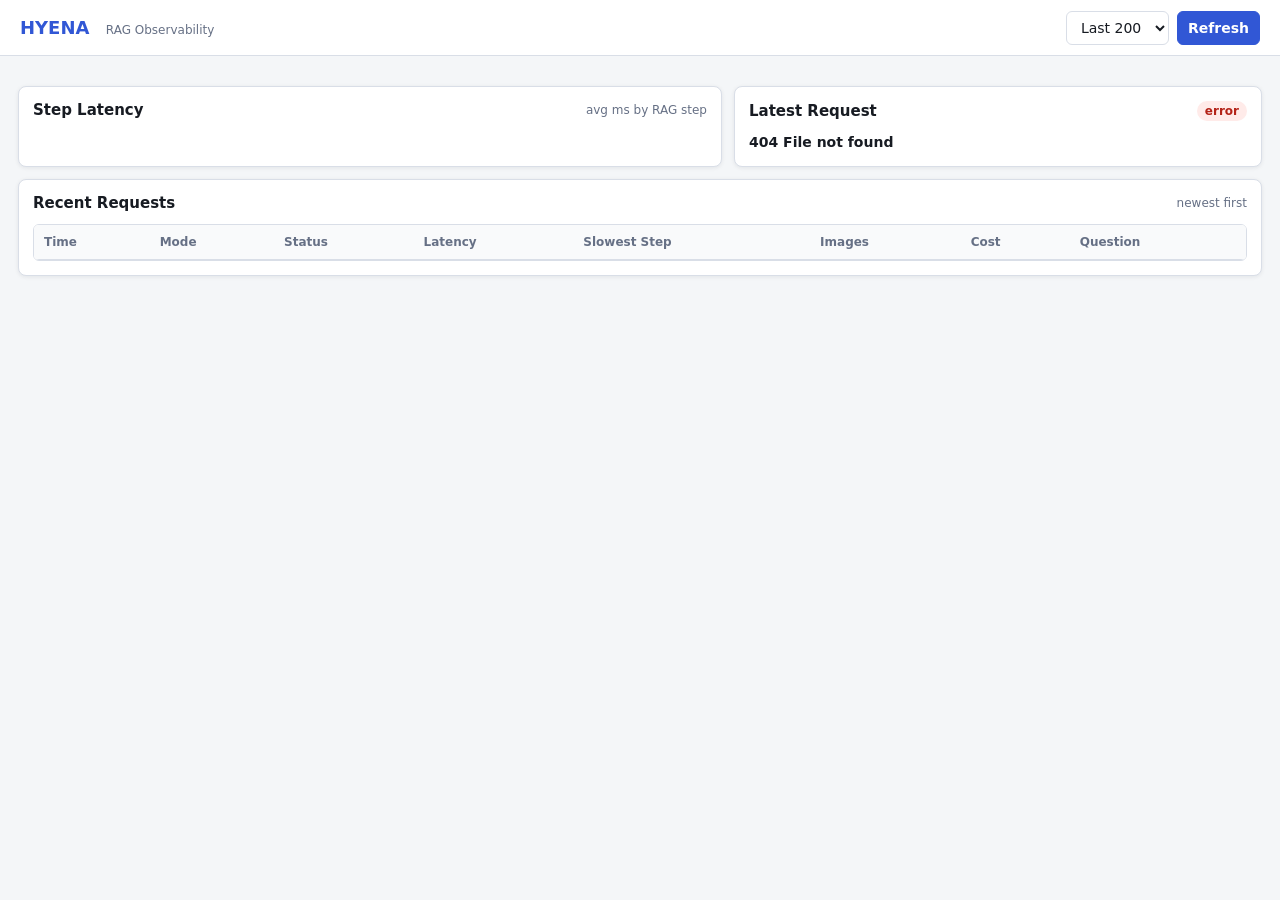
==== frontend/monitor.html @ d9f83c5b "add: logs mornitoring" ====
<!DOCTYPE html>
<html lang="en">
<head>
  <meta charset="UTF-8" />
  <meta name="viewport" content="width=device-width, initial-scale=1.0" />
  <title>Hyena Monitor</title>
  <link rel="stylesheet" href="css/monitor.css" />
</head>
<body>
  <header class="monitor-topbar">
    <div>
      <a href="/" class="brand">HYENA</a>
      <span class="subtle">RAG Observability</span>
    </div>
    <div class="actions">
      <select id="window-size" title="Request window">
        <option value="50">Last 50</option>
        <option value="100">Last 100</option>
        <option value="200" selected>Last 200</option>
        <option value="500">Last 500</option>
      </select>
      <button id="refresh-btn">Refresh</button>
    </div>
  </header>

  <main class="monitor-layout">
    <section class="kpi-grid" id="kpi-grid"></section>

    <section class="split">
      <div class="panel">
        <div class="panel-header">
          <h2>Step Latency</h2>
          <span class="subtle">avg ms by RAG step</span>
        </div>
        <div id="step-chart" class="bar-list"></div>
      </div>

      <div class="panel">
        <div class="panel-header">
          <h2>Latest Request</h2>
          <span id="latest-status" class="status-pill">loading</span>
        </div>
        <div id="latest-request" class="latest-box"></div>
      </div>
    </section>

    <section class="panel">
      <div class="panel-header">
        <h2>Recent Requests</h2>
        <span class="subtle">newest first</span>
      </div>
      <div class="table-wrap">
        <table>
          <thead>
            <tr>
              <th>Time</th>
              <th>Mode</th>
              <th>Status</th>
              <th>Latency</th>
              <th>Slowest Step</th>
              <th>Images</th>
              <th>Cost</th>
              <th>Question</th>
            </tr>
          </thead>
          <tbody id="recent-body"></tbody>
        </table>
      </div>
    </section>
  </main>

  <script src="js/monitor.js"></script>
</body>
</html>
---- frontend/css/monitor.css ----
* {
  box-sizing: border-box;
}

:root {
  --bg: #f4f6f8;
  --panel: #ffffff;
  --panel-2: #f9fafb;
  --border: #d9dee7;
  --text: #171b22;
  --muted: #667085;
  --primary: #3157d5;
  --good: #16803c;
  --warn: #a15c00;
  --bad: #b42318;
  --shadow: 0 1px 4px rgba(16, 24, 40, 0.08);
  --radius: 8px;
  font-family: Inter, ui-sans-serif, system-ui, -apple-system, BlinkMacSystemFont, "Segoe UI", sans-serif;
}

body {
  margin: 0;
  min-height: 100vh;
  background: var(--bg);
  color: var(--text);
  font-size: 14px;
}

.monitor-topbar {
  height: 56px;
  padding: 0 20px;
  display: flex;
  align-items: center;
  justify-content: space-between;
  background: var(--panel);
  border-bottom: 1px solid var(--border);
  position: sticky;
  top: 0;
  z-index: 10;
}

.brand {
  color: var(--primary);
  font-weight: 800;
  font-size: 18px;
  text-decoration: none;
  margin-right: 12px;
}

.subtle {
  color: var(--muted);
  font-size: 12px;
}

.actions {
  display: flex;
  gap: 8px;
}

button,
select {
  border: 1px solid var(--border);
  background: var(--panel);
  color: var(--text);
  border-radius: 6px;
  padding: 7px 10px;
  font: inherit;
}

button {
  cursor: pointer;
  background: var(--primary);
  color: #ffffff;
  border-color: var(--primary);
  font-weight: 700;
}

.monitor-layout {
  max-width: 1440px;
  margin: 0 auto;
  padding: 18px;
}

.kpi-grid {
  display: grid;
  grid-template-columns: repeat(4, minmax(0, 1fr));
  gap: 12px;
  margin-bottom: 12px;
}

.kpi-card,
.panel {
  background: var(--panel);
  border: 1px solid var(--border);
  border-radius: var(--radius);
  box-shadow: var(--shadow);
}

.kpi-card {
  padding: 14px;
  min-height: 92px;
}

.kpi-label {
  color: var(--muted);
  font-size: 12px;
  margin-bottom: 8px;
}

.kpi-value {
  font-size: 26px;
  line-height: 1.1;
  font-weight: 800;
}

.kpi-foot {
  margin-top: 8px;
  color: var(--muted);
  font-size: 12px;
}

.split {
  display: grid;
  grid-template-columns: minmax(0, 1fr) minmax(360px, 0.75fr);
  gap: 12px;
  margin-bottom: 12px;
}

.panel {
  padding: 14px;
  min-width: 0;
}

.panel-header {
  display: flex;
  justify-content: space-between;
  gap: 12px;
  align-items: center;
  margin-bottom: 12px;
}

h2 {
  font-size: 15px;
  margin: 0;
}

.bar-list {
  display: grid;
  gap: 10px;
}

.bar-row {
  display: grid;
  grid-template-columns: 170px 1fr 84px;
  gap: 10px;
  align-items: center;
}

.bar-name {
  color: var(--muted);
  overflow: hidden;
  text-overflow: ellipsis;
  white-space: nowrap;
}

.bar-track {
  height: 10px;
  background: var(--panel-2);
  border: 1px solid var(--border);
  border-radius: 999px;
  overflow: hidden;
}

.bar-fill {
  height: 100%;
  background: var(--primary);
}

.bar-value {
  text-align: right;
  font-variant-numeric: tabular-nums;
  color: var(--muted);
}

.latest-box {
  display: grid;
  gap: 8px;
  color: var(--muted);
}

.latest-question {
  color: var(--text);
  font-weight: 650;
  line-height: 1.35;
}

.meta-grid {
  display: grid;
  grid-template-columns: repeat(2, minmax(0, 1fr));
  gap: 8px;
}

.meta-item {
  background: var(--panel-2);
  border: 1px solid var(--border);
  border-radius: 6px;
  padding: 8px;
}

.meta-label {
  font-size: 11px;
  color: var(--muted);
  margin-bottom: 4px;
}

.meta-value {
  color: var(--text);
  font-weight: 700;
  overflow-wrap: anywhere;
}

.status-pill {
  display: inline-flex;
  align-items: center;
  border-radius: 999px;
  padding: 3px 8px;
  font-size: 12px;
  font-weight: 700;
  background: #eef4ff;
  color: var(--primary);
}

.status-success {
  background: #e9f8ef;
  color: var(--good);
}

.status-error {
  background: #ffebe9;
  color: var(--bad);
}

.table-wrap {
  overflow: auto;
  border: 1px solid var(--border);
  border-radius: 6px;
}

table {
  width: 100%;
  min-width: 1060px;
  border-collapse: collapse;
  background: var(--panel);
}

th,
td {
  text-align: left;
  padding: 10px;
  border-bottom: 1px solid var(--border);
  vertical-align: top;
}

th {
  position: sticky;
  top: 0;
  background: var(--panel-2);
  color: var(--muted);
  font-size: 12px;
  font-weight: 800;
  z-index: 1;
}

td {
  font-size: 13px;
}

.num {
  font-variant-numeric: tabular-nums;
  white-space: nowrap;
}

.question-cell {
  max-width: 420px;
  line-height: 1.35;
}

.image-path {
  color: var(--muted);
  font-size: 12px;
  margin-top: 4px;
  overflow-wrap: anywhere;
}

@media (max-width: 980px) {
  .kpi-grid,
  .split {
    grid-template-columns: 1fr;
  }

  .monitor-topbar {
    align-items: flex-start;
    height: auto;
    padding: 12px;
    gap: 10px;
    flex-direction: column;
  }

  .actions {
    width: 100%;
  }

  .actions select,
  .actions button {
    flex: 1;
  }
}
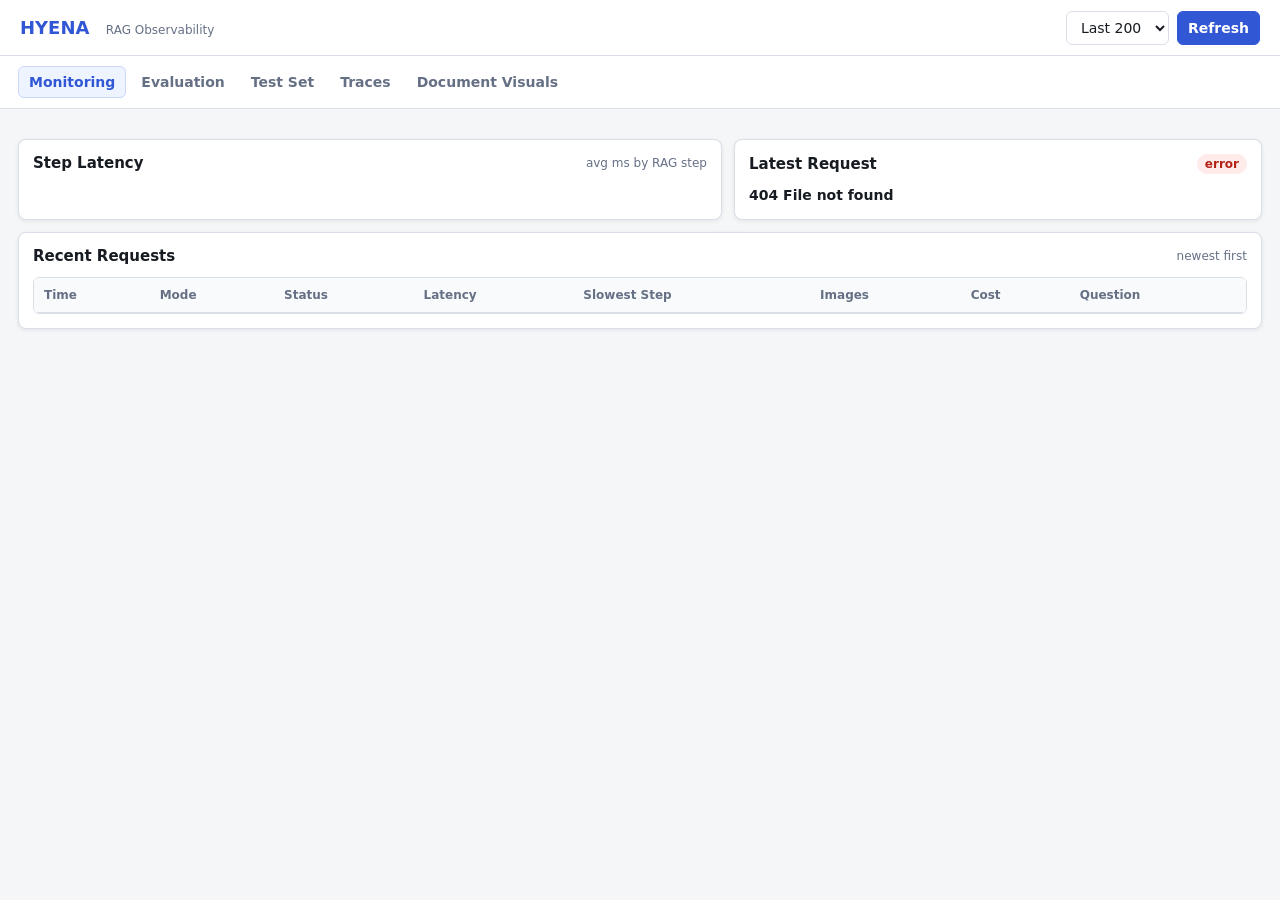
==== commit 0ff69dd4: "add: test set" ====
--- a/frontend/monitor.html
+++ b/frontend/monitor.html
@@ -1,9 +1,9 @@
 <!DOCTYPE html>
-<html lang="en">
+<html lang="vi">
 <head>
   <meta charset="UTF-8" />
   <meta name="viewport" content="width=device-width, initial-scale=1.0" />
-  <title>Hyena Monitor</title>
+  <title>Hyena Observability</title>
   <link rel="stylesheet" href="css/monitor.css" />
 </head>
 <body>
@@ -23,50 +23,116 @@
     </div>
   </header>
 
+  <nav class="workspace-tabs" aria-label="Observability sections">
+    <button class="workspace-tab active" data-view="monitoring">Monitoring</button>
+    <button class="workspace-tab" data-view="evaluation">Evaluation</button>
+    <button class="workspace-tab" data-view="test-set">Test Set</button>
+    <button class="workspace-tab" data-view="traces">Traces</button>
+    <button class="workspace-tab" data-view="documents">Document Visuals</button>
+  </nav>
+
   <main class="monitor-layout">
-    <section class="kpi-grid" id="kpi-grid"></section>
+    <div id="view-monitoring" class="workspace-view">
+      <section class="kpi-grid" id="kpi-grid"></section>
 
-    <section class="split">
-      <div class="panel">
+      <section class="split">
+        <div class="panel">
+          <div class="panel-header">
+            <h2>Step Latency</h2>
+            <span class="subtle">avg ms by RAG step</span>
+          </div>
+          <div id="step-chart" class="bar-list"></div>
+        </div>
+
+        <div class="panel">
+          <div class="panel-header">
+            <h2>Latest Request</h2>
+            <span id="latest-status" class="status-pill">loading</span>
+          </div>
+          <div id="latest-request" class="latest-box"></div>
+        </div>
+      </section>
+
+      <section class="panel">
         <div class="panel-header">
-          <h2>Step Latency</h2>
-          <span class="subtle">avg ms by RAG step</span>
+          <h2>Recent Requests</h2>
+          <span class="subtle">newest first</span>
         </div>
-        <div id="step-chart" class="bar-list"></div>
-      </div>
+        <div class="table-wrap">
+          <table>
+            <thead>
+              <tr>
+                <th>Time</th><th>Mode</th><th>Status</th><th>Latency</th>
+                <th>Slowest Step</th><th>Images</th><th>Cost</th><th>Question</th>
+              </tr>
+            </thead>
+            <tbody id="recent-body"></tbody>
+          </table>
+        </div>
+      </section>
+    </div>
 
-      <div class="panel">
+    <div id="view-evaluation" class="workspace-view hidden">
+      <section id="eval-kpis" class="kpi-grid"></section>
+      <section class="split">
+        <div class="panel">
+          <div class="panel-header">
+            <h2>Pass rate by category</h2>
+            <span id="eval-run-time" class="subtle"></span>
+          </div>
+          <div id="eval-category-chart" class="bar-list"></div>
+        </div>
+        <div class="panel">
+          <div class="panel-header">
+            <h2>Check rates</h2>
+            <span class="subtle">retrieval checks</span>
+          </div>
+          <div id="eval-check-chart" class="bar-list"></div>
+        </div>
+      </section>
+      <section class="panel">
         <div class="panel-header">
-          <h2>Latest Request</h2>
-          <span id="latest-status" class="status-pill">loading</span>
+          <h2>Failed cases</h2>
+          <span id="eval-failure-count" class="status-pill status-error">0</span>
         </div>
-        <div id="latest-request" class="latest-box"></div>
-      </div>
-    </section>
+        <div id="eval-failures" class="case-list"></div>
+      </section>
+    </div>
 
-    <section class="panel">
-      <div class="panel-header">
-        <h2>Recent Requests</h2>
-        <span class="subtle">newest first</span>
-      </div>
-      <div class="table-wrap">
-        <table>
-          <thead>
-            <tr>
-              <th>Time</th>
-              <th>Mode</th>
-              <th>Status</th>
-              <th>Latency</th>
-              <th>Slowest Step</th>
-              <th>Images</th>
-              <th>Cost</th>
-              <th>Question</th>
-            </tr>
-          </thead>
-          <tbody id="recent-body"></tbody>
-        </table>
-      </div>
-    </section>
+    <div id="view-test-set" class="workspace-view hidden">
+      <section id="test-kpis" class="kpi-grid compact-kpis"></section>
+      <section class="panel">
+        <div class="filter-row">
+          <input id="test-search" type="search" placeholder="Tìm câu hỏi, đáp án hoặc evidence..." />
+          <select id="test-category"><option value="">Tất cả category</option></select>
+          <select id="test-difficulty"><option value="">Tất cả độ khó</option></select>
+          <select id="test-answerable">
+            <option value="">Tất cả</option>
+            <option value="true">Có đáp án</option>
+            <option value="false">Không có đáp án</option>
+          </select>
+          <span id="test-visible-count" class="subtle"></span>
+        </div>
+        <div id="test-cases" class="case-list"></div>
+      </section>
+    </div>
+
+    <div id="view-traces" class="workspace-view hidden">
+      <section class="panel empty-workspace">
+        <div class="empty-icon">↳</div>
+        <h2>RAG Traces</h2>
+        <p>Question → retrieved chunks → generated answer sẽ hiển thị tại đây khi trace data được chuẩn hóa.</p>
+      </section>
+    </div>
+
+    <div id="view-documents" class="workspace-view hidden">
+      <section class="panel empty-workspace">
+        <div class="empty-icon">▧</div>
+        <h2>Document Visuals</h2>
+        <p>Xem tài liệu nguồn dùng cho evaluation.</p>
+        <a class="primary-link" href="/eval-data/FPT_2025_7.pdf" target="_blank" rel="noopener">Mở FPT_2025_7.pdf</a>
+      </section>
+    </div>
   </main>
 
   <script src="js/monitor.js"></script>
--- a/frontend/css/monitor.css
+++ b/frontend/css/monitor.css
@@ -58,7 +58,8 @@
 }
 
 button,
-select {
+select,
+input {
   border: 1px solid var(--border);
   background: var(--panel);
   color: var(--text);
@@ -75,6 +76,37 @@
   font-weight: 700;
 }
 
+.workspace-tabs {
+  display: flex;
+  gap: 4px;
+  padding: 10px max(18px, calc((100vw - 1440px) / 2 + 18px));
+  overflow-x: auto;
+  background: var(--panel);
+  border-bottom: 1px solid var(--border);
+}
+
+.workspace-tab {
+  background: transparent;
+  color: var(--muted);
+  border-color: transparent;
+  white-space: nowrap;
+}
+
+.workspace-tab:hover {
+  background: var(--panel-2);
+  color: var(--text);
+}
+
+.workspace-tab.active {
+  background: #eef4ff;
+  border-color: #c9d7ff;
+  color: var(--primary);
+}
+
+.hidden {
+  display: none !important;
+}
+
 .monitor-layout {
   max-width: 1440px;
   margin: 0 auto;
@@ -240,6 +272,11 @@
   color: var(--bad);
 }
 
+.status-warn {
+  background: #fff4e5;
+  color: var(--warn);
+}
+
 .table-wrap {
   overflow: auto;
   border: 1px solid var(--border);
@@ -292,9 +329,163 @@
   overflow-wrap: anywhere;
 }
 
+.compact-kpis {
+  grid-template-columns: repeat(5, minmax(0, 1fr));
+}
+
+.filter-row {
+  display: grid;
+  grid-template-columns: minmax(260px, 1fr) 170px 150px 160px auto;
+  gap: 8px;
+  align-items: center;
+  margin-bottom: 12px;
+}
+
+.filter-row input {
+  min-width: 0;
+}
+
+.case-list {
+  display: grid;
+  gap: 8px;
+}
+
+.case-card {
+  border: 1px solid var(--border);
+  border-radius: 7px;
+  background: var(--panel);
+  overflow: hidden;
+}
+
+.case-card summary {
+  display: grid;
+  grid-template-columns: 110px 1fr auto;
+  align-items: center;
+  gap: 10px;
+  padding: 12px;
+  cursor: pointer;
+  list-style: none;
+}
+
+.case-card summary::-webkit-details-marker {
+  display: none;
+}
+
+.case-card[open] summary {
+  border-bottom: 1px solid var(--border);
+  background: var(--panel-2);
+}
+
+.case-id {
+  color: var(--primary);
+  font-size: 12px;
+  font-weight: 800;
+}
+
+.case-question {
+  line-height: 1.4;
+  font-weight: 650;
+}
+
+.case-tags {
+  display: flex;
+  flex-wrap: wrap;
+  justify-content: flex-end;
+  gap: 5px;
+}
+
+.tag {
+  border-radius: 999px;
+  padding: 3px 7px;
+  background: #f0f2f5;
+  color: var(--muted);
+  font-size: 11px;
+  font-weight: 700;
+}
+
+.case-details {
+  display: grid;
+  grid-template-columns: 1fr 1.4fr;
+  gap: 12px;
+  padding: 12px;
+}
+
+.detail-block {
+  min-width: 0;
+}
+
+.detail-title {
+  margin-bottom: 5px;
+  color: var(--muted);
+  font-size: 11px;
+  font-weight: 800;
+  text-transform: uppercase;
+  letter-spacing: .04em;
+}
+
+.detail-content {
+  line-height: 1.5;
+  overflow-wrap: anywhere;
+}
+
+.empty-workspace {
+  min-height: 360px;
+  display: grid;
+  place-content: center;
+  justify-items: center;
+  text-align: center;
+  color: var(--muted);
+}
+
+.empty-workspace h2 {
+  color: var(--text);
+  font-size: 20px;
+}
+
+.empty-workspace p {
+  max-width: 540px;
+  line-height: 1.5;
+}
+
+.empty-icon {
+  font-size: 42px;
+  color: var(--primary);
+}
+
+.primary-link {
+  display: inline-block;
+  padding: 8px 12px;
+  border-radius: 6px;
+  background: var(--primary);
+  color: #fff;
+  text-decoration: none;
+  font-weight: 700;
+}
+
 @media (max-width: 980px) {
   .kpi-grid,
+  .compact-kpis,
   .split {
+    grid-template-columns: 1fr;
+  }
+
+  .filter-row {
+    grid-template-columns: 1fr 1fr;
+  }
+
+  .filter-row input {
+    grid-column: 1 / -1;
+  }
+
+  .case-card summary {
+    grid-template-columns: 1fr;
+  }
+
+  .case-tags {
+    justify-content: flex-start;
+  }
+
+  .case-details {
     grid-template-columns: 1fr;
   }
 
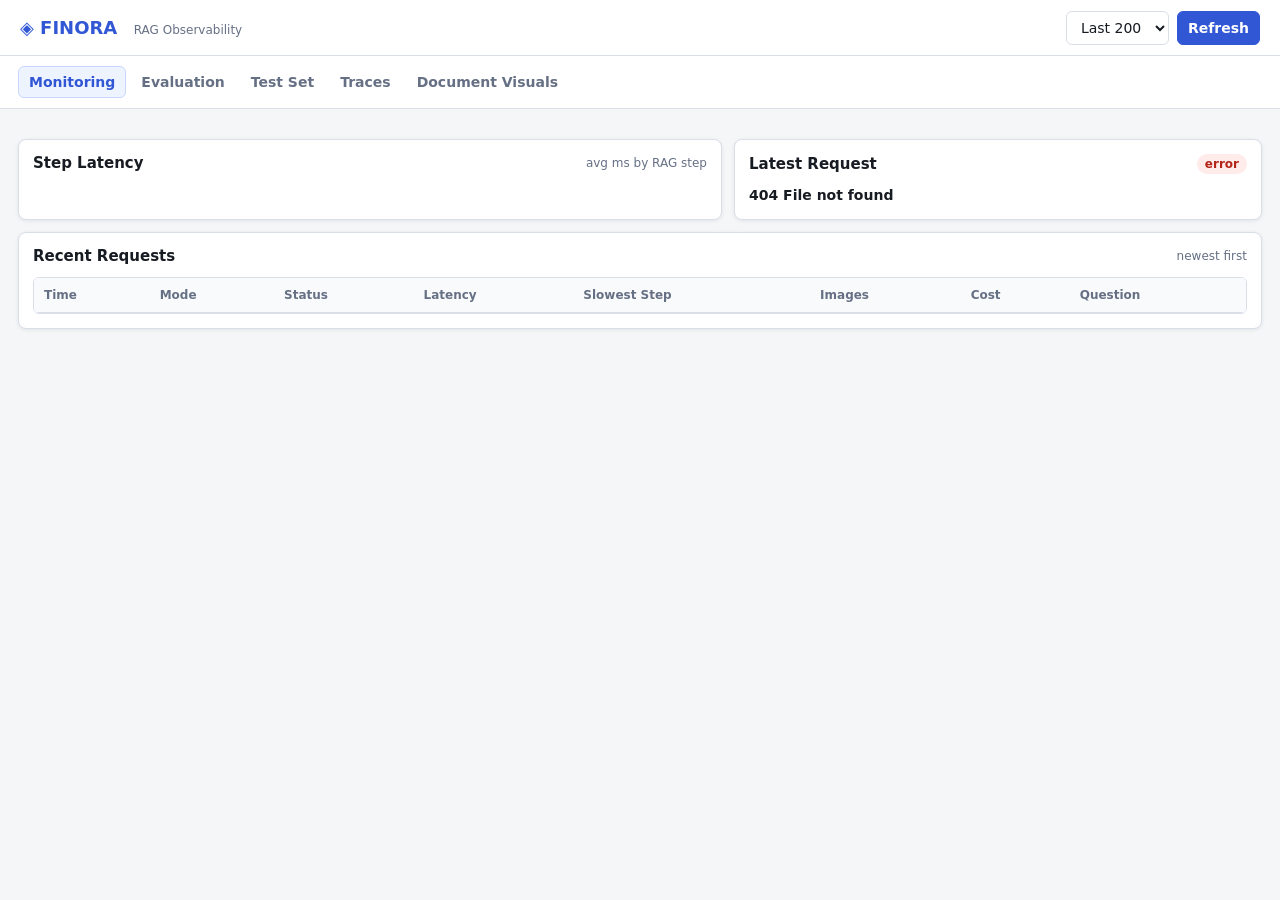
==== commit f69ef3d9: "update" ====
--- a/frontend/monitor.html
+++ b/frontend/monitor.html
@@ -3,13 +3,13 @@
 <head>
   <meta charset="UTF-8" />
   <meta name="viewport" content="width=device-width, initial-scale=1.0" />
-  <title>Hyena Observability</title>
+  <title>Finora Observability</title>
   <link rel="stylesheet" href="css/monitor.css" />
 </head>
 <body>
   <header class="monitor-topbar">
     <div>
-      <a href="/" class="brand">HYENA</a>
+      <a href="/" class="brand">◈ FINORA</a>
       <span class="subtle">RAG Observability</span>
     </div>
     <div class="actions">
